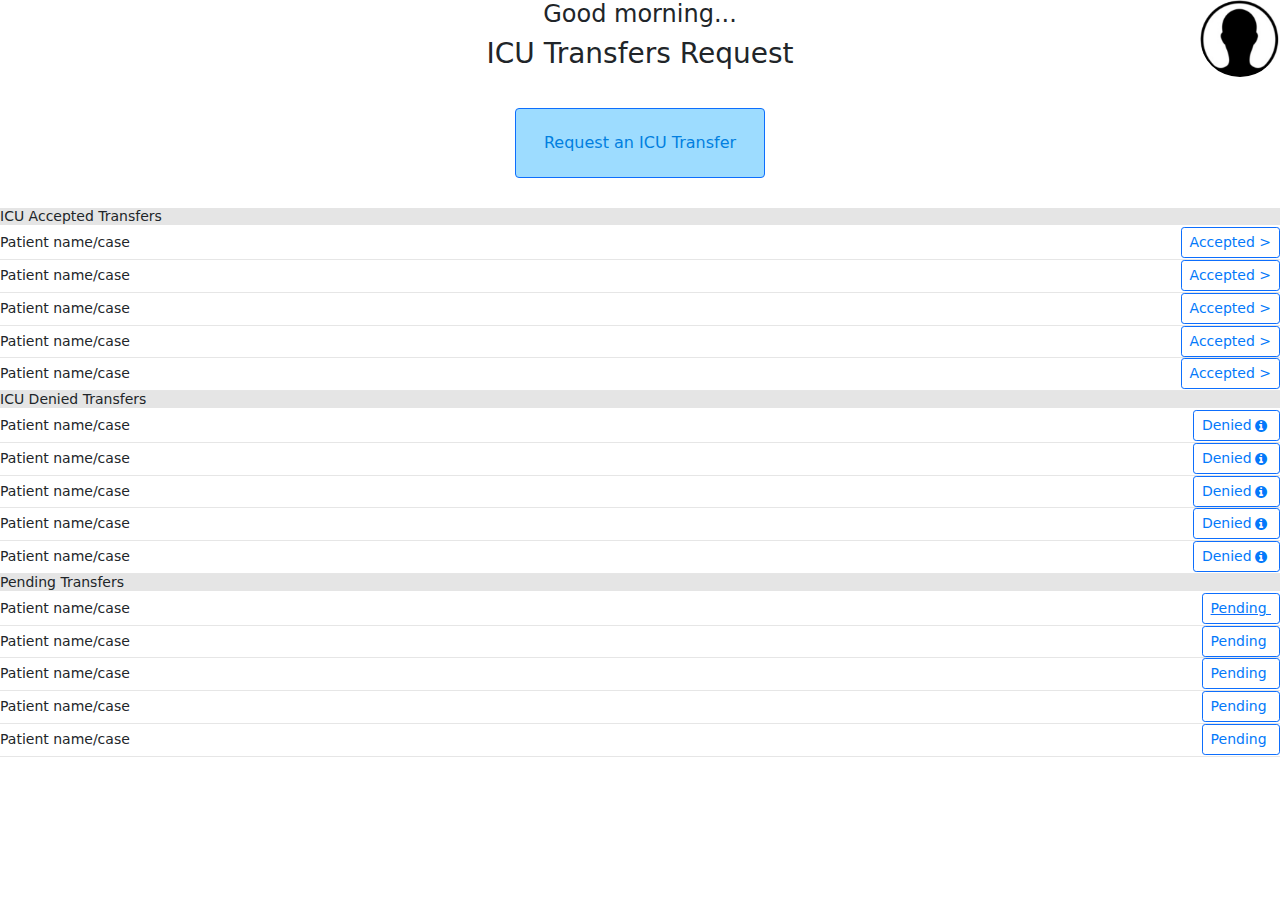
==== icurequest.html @ e0dacdc3 "first push" ====
<!DOCTYPE html>
<html lang="en">

<head>
    <meta charset="utf-8">
    <meta name="viewport" content="width=device-width, initial-scale=1.0, shrink-to-fit=no">
    <title>Untitled</title>
    <link rel="stylesheet" href="assets/bootstrap/css/bootstrap.min.css">
    <link rel="stylesheet" href="assets/fonts/font-awesome.min.css">
    <link rel="stylesheet" href="assets/css/styles.css">
</head>

<body><img class="rounded-circle img-fluid image-header" src="assets/img/header.png" width="100" height="100" style="text-align: right;">
    <div class="row" style="border-bottom-color: #d6d6d6;">
        <div class="col" style="color: var(--bs-gray-900);border-bottom-color: #d6d6d6;">
            <h4 class="text-center">Good morning...</h4>
            <h3 class="text-center">ICU Transfers Request</h3>
        </div>
    </div>
    <div class="row">
        <div class="col text-center" style="margin-top: 30px;"><button class="btn btn-primary text-center" type="button" style="background: #9ddcff;color: #017fe0;width: 250.5px;height: 70px;">Request an ICU Transfer</button></div>
    </div>
    <div class="row" style="margin-top: 30px;">
        <div class="col">
            <h1 style="font-size: 14px;background: #e5e5e5;margin-bottom: 2px;">ICU Accepted Transfers</h1>
        </div>
    </div>
    <div class="row" style="margin-top: 0px;">
        <div class="col d-flex flex-row flex-grow-1 justify-content-between align-items-baseline" style="border-bottom: 1px solid #e6e6e6 ;">
            <h1 class="d-inline-block" style="font-size: 14px;background: rgba(229,229,229,0);">Patient name/case</h1><button class="btn btn-outline-primary btn-sm text-center d-flex flex-row justify-content-end" type="button">Accepted &gt;</button>
        </div>
    </div>
    <div class="row" style="margin-top: 0px;">
        <div class="col d-flex flex-row flex-grow-1 justify-content-between align-items-baseline" style="border-bottom: 1px solid #e6e6e6 ;">
            <h1 class="d-inline-block" style="font-size: 14px;background: rgba(229,229,229,0);">Patient name/case</h1><button class="btn btn-outline-primary btn-sm text-center d-flex flex-row justify-content-end" type="button">Accepted &gt;</button>
        </div>
    </div>
    <div class="row" style="margin-top: 0px;">
        <div class="col d-flex flex-row flex-grow-1 justify-content-between align-items-baseline" style="border-bottom: 1px solid #e6e6e6 ;">
            <h1 class="d-inline-block" style="font-size: 14px;background: rgba(229,229,229,0);">Patient name/case</h1><button class="btn btn-outline-primary btn-sm text-center d-flex flex-row justify-content-end" type="button">Accepted &gt;</button>
        </div>
    </div>
    <div class="row" style="margin-top: 0px;">
        <div class="col d-flex flex-row flex-grow-1 justify-content-between align-items-baseline" style="border-bottom: 1px solid #e6e6e6 ;">
            <h1 class="d-inline-block" style="font-size: 14px;background: rgba(229,229,229,0);">Patient name/case</h1><button class="btn btn-outline-primary btn-sm text-center d-flex flex-row justify-content-end" type="button">Accepted &gt;</button>
        </div>
    </div>
    <div class="row" style="margin-top: 0px;">
        <div class="col d-flex flex-row flex-grow-1 justify-content-between align-items-baseline" style="border-bottom: 1px solid #e6e6e6 ;">
            <h1 class="d-inline-block" style="font-size: 14px;background: rgba(229,229,229,0);">Patient name/case</h1><button class="btn btn-outline-primary btn-sm text-center d-flex flex-row justify-content-end" type="button">Accepted &gt;</button>
        </div>
    </div>

    <div class="row">
        <div class="col">
            <h1 style="font-size: 14px;background: #e5e5e5;margin-bottom: 2px;">ICU Denied Transfers</h1>
            <div class="row" style="margin-top: 0px;">
                <div class="col d-flex flex-row flex-grow-1 justify-content-between align-items-baseline" style="border-bottom: 1px solid #e6e6e6 ;">
                    <h1 class="d-inline-block" style="font-size: 14px;background: rgba(229,229,229,0);">Patient name/case</h1><button class="btn btn-outline-primary btn-sm text-center d-flex flex-row justify-content-end"  data-toggle="modal" data-target=".bd-example-modal-sm" type="button">Denied<i class="fa fa-info-circle" style="margin-left: 3px;margin-top: 4px;"></i>&nbsp;</button>
                    <div class="modal fade bd-example-modal-sm" tabindex="-1" role="dialog" aria-labelledby="mySmallModalLabel" aria-hidden="true">
                        <div class="modal-dialog modal-sm">
                            <div class="modal-content">
                                <div>
                                    <p>Reasons to Decline RFA</p>
                                    <p>Reasons to Decline RFA</p>
                                    <p>Reasons to Decline RFA</p>
                                    <p>Reasons to Decline RFA</p>
                                    <p>Reasons to Decline RFA</p>
                                    <p>Reasons to Decline RFA</p>
                                </div>
                            </div>
                        </div>
                    </div>
                </div>
            </div>
            <div class="row" style="margin-top: 0px;">
                <div class="col d-flex flex-row flex-grow-1 justify-content-between align-items-baseline" style="border-bottom: 1px solid #e6e6e6 ;">
                    <h1 class="d-inline-block" style="font-size: 14px;background: rgba(229,229,229,0);">Patient name/case</h1><button class="btn btn-outline-primary btn-sm text-center d-flex flex-row justify-content-end" type="button">Denied<i class="fa fa-info-circle" style="margin-left: 3px;margin-top: 4px;"></i>&nbsp;</button>
                </div>
            </div>
            <div class="row" style="margin-top: 0px;">
                <div class="col d-flex flex-row flex-grow-1 justify-content-between align-items-baseline" style="border-bottom: 1px solid #e6e6e6 ;">
                    <h1 class="d-inline-block" style="font-size: 14px;background: rgba(229,229,229,0);">Patient name/case</h1><button class="btn btn-outline-primary btn-sm text-center d-flex flex-row justify-content-end" type="button">Denied<i class="fa fa-info-circle" style="margin-left: 3px;margin-top: 4px;"></i>&nbsp;</button>
                </div>
            </div>
            <div class="row" style="margin-top: 0px;">
                <div class="col d-flex flex-row flex-grow-1 justify-content-between align-items-baseline" style="border-bottom: 1px solid #e6e6e6 ;">
                    <h1 class="d-inline-block" style="font-size: 14px;background: rgba(229,229,229,0);">Patient name/case</h1><button class="btn btn-outline-primary btn-sm text-center d-flex flex-row justify-content-end" type="button">Denied<i class="fa fa-info-circle" style="margin-left: 3px;margin-top: 4px;"></i>&nbsp;</button>
                </div>
            </div>
            <div class="row" style="margin-top: 0px;">
                <div class="col d-flex flex-row flex-grow-1 justify-content-between align-items-baseline" style="border-bottom: 1px solid #e6e6e6 ;">
                    <h1 class="d-inline-block" style="font-size: 14px;background: rgba(229,229,229,0);">Patient name/case</h1><button class="btn btn-outline-primary btn-sm text-center d-flex flex-row justify-content-end" type="button">Denied<i class="fa fa-info-circle" style="margin-left: 3px;margin-top: 4px;"></i>&nbsp;</button>
                </div>
            </div>
        </div>
    </div>
    <div class="row">
        <div class="col">
            <h1 style="font-size: 14px;background: #e5e5e5;margin-bottom: 2px;">Pending Transfers</h1>
            <div class="row" style="margin-top: 0px;">
                <div class="col d-flex flex-row flex-grow-1 justify-content-between align-items-baseline" style="border-bottom: 1px solid #e6e6e6 ;">
                      <h1 class="d-inline-block" style="font-size: 14px;background: rgba(229,229,229,0);">Patient name/case</h1><a href="rfascreen2.html"> <button class="btn btn-outline-primary btn-sm text-center d-flex flex-row justify-content-end" type="button">Pending&nbsp;</button></a>
                </div>
            </div>
            <div class="row" style="margin-top: 0px;">
                <div class="col d-flex flex-row flex-grow-1 justify-content-between align-items-baseline" style="border-bottom: 1px solid #e6e6e6 ;">
                    <h1 class="d-inline-block" style="font-size: 14px;background: rgba(229,229,229,0);">Patient name/case</h1><button class="btn btn-outline-primary btn-sm text-center d-flex flex-row justify-content-end" type="button">Pending&nbsp;</button>
                </div>
            </div>
            <div class="row" style="margin-top: 0px;">
                <div class="col d-flex flex-row flex-grow-1 justify-content-between align-items-baseline" style="border-bottom: 1px solid #e6e6e6 ;">
                    <h1 class="d-inline-block" style="font-size: 14px;background: rgba(229,229,229,0);">Patient name/case</h1><button class="btn btn-outline-primary btn-sm text-center d-flex flex-row justify-content-end" type="button">Pending&nbsp;</button>
                </div>
            </div>
            <div class="row" style="margin-top: 0px;">
                <div class="col d-flex flex-row flex-grow-1 justify-content-between align-items-baseline" style="border-bottom: 1px solid #e6e6e6 ;">
                    <h1 class="d-inline-block" style="font-size: 14px;background: rgba(229,229,229,0);">Patient name/case</h1><button class="btn btn-outline-primary btn-sm text-center d-flex flex-row justify-content-end" type="button">Pending&nbsp;</button>
                </div>
            </div>
            <div class="row" style="margin-top: 0px;">
                <div class="col d-flex flex-row flex-grow-1 justify-content-between align-items-baseline" style="border-bottom: 1px solid #e6e6e6 ;">
                    <h1 class="d-inline-block" style="font-size: 14px;background: rgba(229,229,229,0);">Patient name/case</h1><button class="btn btn-outline-primary btn-sm text-center d-flex flex-row justify-content-end" type="button">Pending&nbsp;</button>
                </div>
            </div>
        </div>
    </div>
<script src="https://code.jquery.com/jquery-3.6.0.js" integrity="sha256-H+K7U5CnXl1h5ywQfKtSj8PCmoN9aaq30gDh27Xc0jk="
        crossorigin="anonymous"></script>
<script src="assets/bootstrap/js/bootstrap.min.js"></script>
<script src="https://code.jquery.com/jquery-3.2.1.slim.min.js" integrity="sha384-KJ3o2DKtIkvYIK3UENzmM7KCkRr/rE9/Qpg6aAZGJwFDMVNA/GpGFF93hXpG5KkN" crossorigin="anonymous"></script>
<script src="https://cdnjs.cloudflare.com/ajax/libs/popper.js/1.12.9/umd/popper.min.js" integrity="sha384-ApNbgh9B+Y1QKtv3Rn7W3mgPxhU9K/ScQsAP7hUibX39j7fakFPskvXusvfa0b4Q" crossorigin="anonymous"></script>
<script src="https://maxcdn.bootstrapcdn.com/bootstrap/4.0.0/js/bootstrap.min.js" integrity="sha384-JZR6Spejh4U02d8jOt6vLEHfe/JQGiRRSQQxSfFWpi1MquVdAyjUar5+76PVCmYl" crossorigin="anonymous"></script>
<script>$('#myModal').on('.bd-example-modal-sm', function () {
    $('#myInput').trigger('focus')
})</script>
</body>

</html>
---- assets/css/styles.css ----
body {
  background-color: #ffffff;
}
.changeBackground{
  background-color:#dbdbdb;
}
.image-header {
  position: absolute;
  right: 0;
  width: 80px;
}

.textOnInput {
  position: relative;
}

.textOnInput label {
  position: absolute;
  top: -15px;
  left: 23px;
  padding: 2px;
  z-index: 1;
}

.textOnInput label:after {
  content: " ";
  background-color: #fff;
  width: 100%;
  height: 13px;
  position: absolute;
  left: 0;
  bottom: 0;
  z-index: -1;
}

label {
  font-size: 16px;
  font-weight: 500;
  display: inline-block;
  margin-bottom: .5rem;
}

.form-control {
  box-shadow: none !important;
}

.btn-outline-primary{
  color:#0379fa;
}
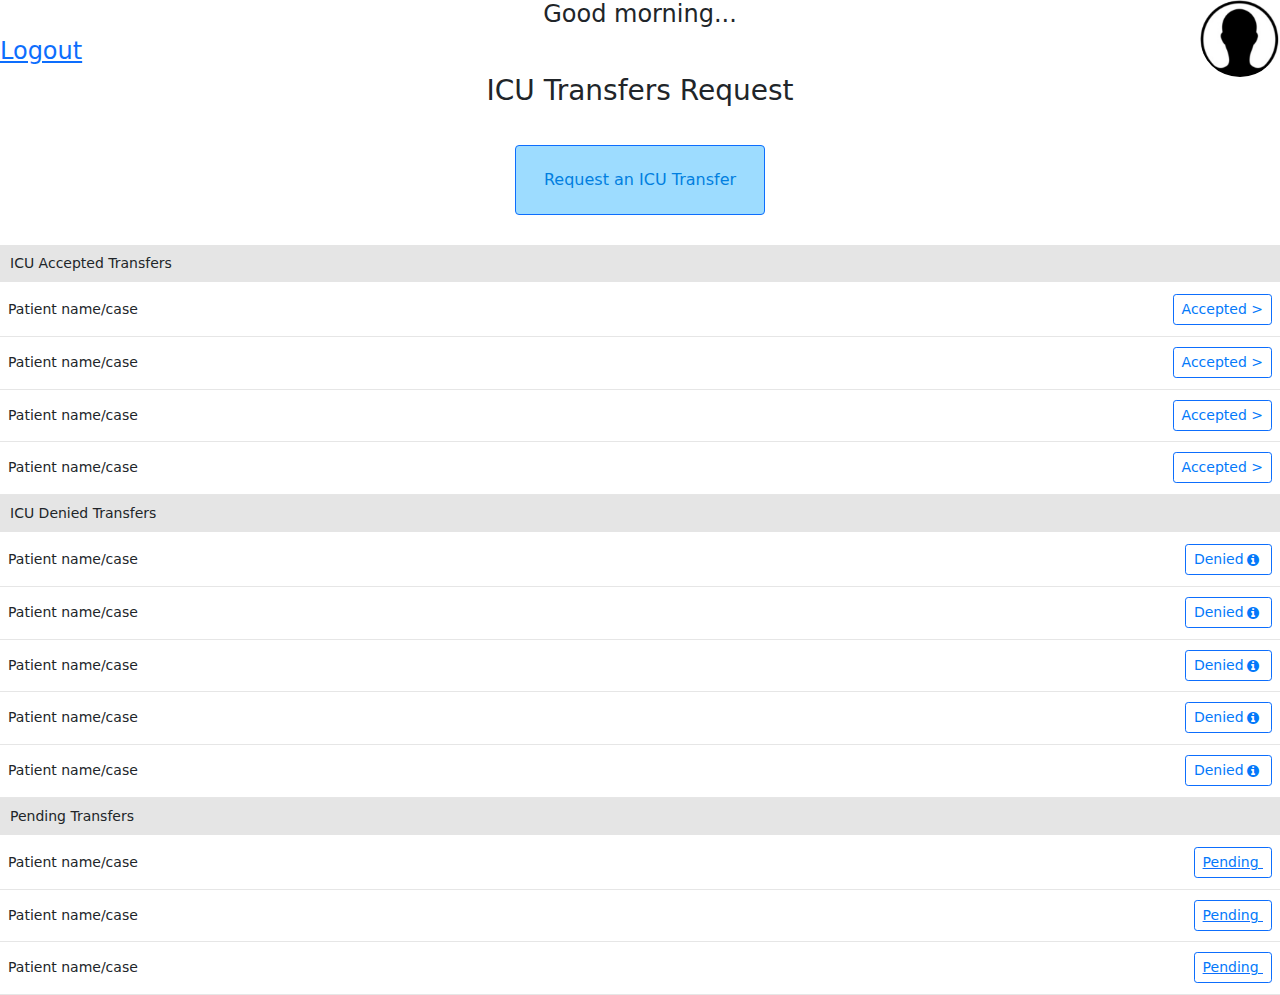
==== commit b15f0ccf: "." ====
--- a/icurequest.html
+++ b/icurequest.html
@@ -14,6 +14,8 @@
     <div class="row" style="border-bottom-color: #d6d6d6;">
         <div class="col" style="color: var(--bs-gray-900);border-bottom-color: #d6d6d6;">
             <h4 class="text-center">Good morning...</h4>
+            <h4 ><a href="index.html">Logout</a></h4>
+
             <h3 class="text-center">ICU Transfers Request</h3>
         </div>
     </div>
@@ -22,40 +24,41 @@
     </div>
     <div class="row" style="margin-top: 30px;">
         <div class="col">
-            <h1 style="font-size: 14px;background: #e5e5e5;margin-bottom: 2px;">ICU Accepted Transfers</h1>
+            <h1 style="padding: 10px;font-size: 14px;background: #e5e5e5;margin-bottom: 2px;">ICU Accepted Transfers</h1>
         </div>
     </div>
     <div class="row" style="margin-top: 0px;">
-        <div class="col d-flex flex-row flex-grow-1 justify-content-between align-items-baseline" style="border-bottom: 1px solid #e6e6e6 ;">
+        <div class="col d-flex flex-row flex-grow-1 justify-content-between align-items-baseline" style="padding: 10px;
+    margin-left: 10px;
+    margin-right: 10px;border-bottom: 1px solid #e6e6e6 ;">
             <h1 class="d-inline-block" style="font-size: 14px;background: rgba(229,229,229,0);">Patient name/case</h1><button class="btn btn-outline-primary btn-sm text-center d-flex flex-row justify-content-end" type="button">Accepted &gt;</button>
         </div>
     </div>
-    <div class="row" style="margin-top: 0px;">
-        <div class="col d-flex flex-row flex-grow-1 justify-content-between align-items-baseline" style="border-bottom: 1px solid #e6e6e6 ;">
-            <h1 class="d-inline-block" style="font-size: 14px;background: rgba(229,229,229,0);">Patient name/case</h1><button class="btn btn-outline-primary btn-sm text-center d-flex flex-row justify-content-end" type="button">Accepted &gt;</button>
-        </div>
+<div class="row" style="margin-top: 0px;">
+    <div class="col d-flex flex-row flex-grow-1 justify-content-between align-items-baseline" style="padding: 10px;
+    margin-left: 10px;
+    margin-right: 10px;border-bottom: 1px solid #e6e6e6 ;">
+        <h1 class="d-inline-block" style="font-size: 14px;background: rgba(229,229,229,0);">Patient name/case</h1><button class="btn btn-outline-primary btn-sm text-center d-flex flex-row justify-content-end" type="button">Accepted &gt;</button>
     </div>
-    <div class="row" style="margin-top: 0px;">
-        <div class="col d-flex flex-row flex-grow-1 justify-content-between align-items-baseline" style="border-bottom: 1px solid #e6e6e6 ;">
-            <h1 class="d-inline-block" style="font-size: 14px;background: rgba(229,229,229,0);">Patient name/case</h1><button class="btn btn-outline-primary btn-sm text-center d-flex flex-row justify-content-end" type="button">Accepted &gt;</button>
-        </div>
+</div>    <div class="row" style="margin-top: 0px;">
+    <div class="col d-flex flex-row flex-grow-1 justify-content-between align-items-baseline" style="padding: 10px;
+    margin-left: 10px;
+    margin-right: 10px;border-bottom: 1px solid #e6e6e6 ;">
+        <h1 class="d-inline-block" style="font-size: 14px;background: rgba(229,229,229,0);">Patient name/case</h1><button class="btn btn-outline-primary btn-sm text-center d-flex flex-row justify-content-end" type="button">Accepted &gt;</button>
     </div>
-    <div class="row" style="margin-top: 0px;">
-        <div class="col d-flex flex-row flex-grow-1 justify-content-between align-items-baseline" style="border-bottom: 1px solid #e6e6e6 ;">
-            <h1 class="d-inline-block" style="font-size: 14px;background: rgba(229,229,229,0);">Patient name/case</h1><button class="btn btn-outline-primary btn-sm text-center d-flex flex-row justify-content-end" type="button">Accepted &gt;</button>
-        </div>
+</div>    <div class="row" style="margin-top: 0px;">
+    <div class="col d-flex flex-row flex-grow-1 justify-content-between align-items-baseline" style="padding: 10px;
+    margin-left: 10px;
+    margin-right: 10px;border-bottom: 1px solid #e6e6e6 ;">
+        <h1 class="d-inline-block" style="font-size: 14px;background: rgba(229,229,229,0);">Patient name/case</h1><button class="btn btn-outline-primary btn-sm text-center d-flex flex-row justify-content-end" type="button">Accepted &gt;</button>
     </div>
-    <div class="row" style="margin-top: 0px;">
-        <div class="col d-flex flex-row flex-grow-1 justify-content-between align-items-baseline" style="border-bottom: 1px solid #e6e6e6 ;">
-            <h1 class="d-inline-block" style="font-size: 14px;background: rgba(229,229,229,0);">Patient name/case</h1><button class="btn btn-outline-primary btn-sm text-center d-flex flex-row justify-content-end" type="button">Accepted &gt;</button>
-        </div>
-    </div>
+</div>
 
     <div class="row">
         <div class="col">
-            <h1 style="font-size: 14px;background: #e5e5e5;margin-bottom: 2px;">ICU Denied Transfers</h1>
+            <h1 style="padding: 10px;font-size: 14px;background: #e5e5e5;margin-bottom: 2px;">ICU Denied Transfers</h1>
             <div class="row" style="margin-top: 0px;">
-                <div class="col d-flex flex-row flex-grow-1 justify-content-between align-items-baseline" style="border-bottom: 1px solid #e6e6e6 ;">
+                <div class="col d-flex flex-row flex-grow-1 justify-content-between align-items-baseline" style="padding:10px;margin-right:10px;margin-left:10px;border-bottom: 1px solid #e6e6e6 ;">
                     <h1 class="d-inline-block" style="font-size: 14px;background: rgba(229,229,229,0);">Patient name/case</h1><button class="btn btn-outline-primary btn-sm text-center d-flex flex-row justify-content-end"  data-toggle="modal" data-target=".bd-example-modal-sm" type="button">Denied<i class="fa fa-info-circle" style="margin-left: 3px;margin-top: 4px;"></i>&nbsp;</button>
                     <div class="modal fade bd-example-modal-sm" tabindex="-1" role="dialog" aria-labelledby="mySmallModalLabel" aria-hidden="true">
                         <div class="modal-dialog modal-sm">
@@ -74,22 +77,22 @@
                 </div>
             </div>
             <div class="row" style="margin-top: 0px;">
-                <div class="col d-flex flex-row flex-grow-1 justify-content-between align-items-baseline" style="border-bottom: 1px solid #e6e6e6 ;">
+                <div class="col d-flex flex-row flex-grow-1 justify-content-between align-items-baseline" style="padding:10px;margin-right:10px;margin-left:10px;border-bottom: 1px solid #e6e6e6 ;">
                     <h1 class="d-inline-block" style="font-size: 14px;background: rgba(229,229,229,0);">Patient name/case</h1><button class="btn btn-outline-primary btn-sm text-center d-flex flex-row justify-content-end" type="button">Denied<i class="fa fa-info-circle" style="margin-left: 3px;margin-top: 4px;"></i>&nbsp;</button>
                 </div>
             </div>
             <div class="row" style="margin-top: 0px;">
-                <div class="col d-flex flex-row flex-grow-1 justify-content-between align-items-baseline" style="border-bottom: 1px solid #e6e6e6 ;">
+                <div class="col d-flex flex-row flex-grow-1 justify-content-between align-items-baseline" style="padding:10px;margin-right:10px;margin-left:10px;border-bottom: 1px solid #e6e6e6 ;">
                     <h1 class="d-inline-block" style="font-size: 14px;background: rgba(229,229,229,0);">Patient name/case</h1><button class="btn btn-outline-primary btn-sm text-center d-flex flex-row justify-content-end" type="button">Denied<i class="fa fa-info-circle" style="margin-left: 3px;margin-top: 4px;"></i>&nbsp;</button>
                 </div>
             </div>
             <div class="row" style="margin-top: 0px;">
-                <div class="col d-flex flex-row flex-grow-1 justify-content-between align-items-baseline" style="border-bottom: 1px solid #e6e6e6 ;">
+                <div class="col d-flex flex-row flex-grow-1 justify-content-between align-items-baseline" style="padding:10px;margin-right:10px;margin-left:10px;border-bottom: 1px solid #e6e6e6 ;">
                     <h1 class="d-inline-block" style="font-size: 14px;background: rgba(229,229,229,0);">Patient name/case</h1><button class="btn btn-outline-primary btn-sm text-center d-flex flex-row justify-content-end" type="button">Denied<i class="fa fa-info-circle" style="margin-left: 3px;margin-top: 4px;"></i>&nbsp;</button>
                 </div>
             </div>
             <div class="row" style="margin-top: 0px;">
-                <div class="col d-flex flex-row flex-grow-1 justify-content-between align-items-baseline" style="border-bottom: 1px solid #e6e6e6 ;">
+                <div class="col d-flex flex-row flex-grow-1 justify-content-between align-items-baseline" style="padding:10px;margin-right:10px;margin-left:10px;border-bottom: 1px solid #e6e6e6 ;">
                     <h1 class="d-inline-block" style="font-size: 14px;background: rgba(229,229,229,0);">Patient name/case</h1><button class="btn btn-outline-primary btn-sm text-center d-flex flex-row justify-content-end" type="button">Denied<i class="fa fa-info-circle" style="margin-left: 3px;margin-top: 4px;"></i>&nbsp;</button>
                 </div>
             </div>
@@ -97,30 +100,25 @@
     </div>
     <div class="row">
         <div class="col">
-            <h1 style="font-size: 14px;background: #e5e5e5;margin-bottom: 2px;">Pending Transfers</h1>
+            <h1 style="padding: 10px;font-size: 14px;background: #e5e5e5;margin-bottom: 2px;">Pending Transfers</h1>
             <div class="row" style="margin-top: 0px;">
-                <div class="col d-flex flex-row flex-grow-1 justify-content-between align-items-baseline" style="border-bottom: 1px solid #e6e6e6 ;">
+                <div class="col d-flex flex-row flex-grow-1 justify-content-between align-items-baseline" style="padding: 10px;
+    margin-left: 10px;
+    margin-right: 10px;border-bottom: 1px solid #e6e6e6 ;">
                       <h1 class="d-inline-block" style="font-size: 14px;background: rgba(229,229,229,0);">Patient name/case</h1><a href="rfascreen2.html"> <button class="btn btn-outline-primary btn-sm text-center d-flex flex-row justify-content-end" type="button">Pending&nbsp;</button></a>
                 </div>
+            </div>            <div class="row" style="margin-top: 0px;">
+            <div class="col d-flex flex-row flex-grow-1 justify-content-between align-items-baseline" style="padding: 10px;
+    margin-left: 10px;
+    margin-right: 10px;border-bottom: 1px solid #e6e6e6 ;">
+                <h1 class="d-inline-block" style="font-size: 14px;background: rgba(229,229,229,0);">Patient name/case</h1><a href="rfascreen2.html"> <button class="btn btn-outline-primary btn-sm text-center d-flex flex-row justify-content-end" type="button">Pending&nbsp;</button></a>
             </div>
+        </div>
             <div class="row" style="margin-top: 0px;">
-                <div class="col d-flex flex-row flex-grow-1 justify-content-between align-items-baseline" style="border-bottom: 1px solid #e6e6e6 ;">
-                    <h1 class="d-inline-block" style="font-size: 14px;background: rgba(229,229,229,0);">Patient name/case</h1><button class="btn btn-outline-primary btn-sm text-center d-flex flex-row justify-content-end" type="button">Pending&nbsp;</button>
-                </div>
-            </div>
-            <div class="row" style="margin-top: 0px;">
-                <div class="col d-flex flex-row flex-grow-1 justify-content-between align-items-baseline" style="border-bottom: 1px solid #e6e6e6 ;">
-                    <h1 class="d-inline-block" style="font-size: 14px;background: rgba(229,229,229,0);">Patient name/case</h1><button class="btn btn-outline-primary btn-sm text-center d-flex flex-row justify-content-end" type="button">Pending&nbsp;</button>
-                </div>
-            </div>
-            <div class="row" style="margin-top: 0px;">
-                <div class="col d-flex flex-row flex-grow-1 justify-content-between align-items-baseline" style="border-bottom: 1px solid #e6e6e6 ;">
-                    <h1 class="d-inline-block" style="font-size: 14px;background: rgba(229,229,229,0);">Patient name/case</h1><button class="btn btn-outline-primary btn-sm text-center d-flex flex-row justify-content-end" type="button">Pending&nbsp;</button>
-                </div>
-            </div>
-            <div class="row" style="margin-top: 0px;">
-                <div class="col d-flex flex-row flex-grow-1 justify-content-between align-items-baseline" style="border-bottom: 1px solid #e6e6e6 ;">
-                    <h1 class="d-inline-block" style="font-size: 14px;background: rgba(229,229,229,0);">Patient name/case</h1><button class="btn btn-outline-primary btn-sm text-center d-flex flex-row justify-content-end" type="button">Pending&nbsp;</button>
+                <div class="col d-flex flex-row flex-grow-1 justify-content-between align-items-baseline" style="padding: 10px;
+    margin-left: 10px;
+    margin-right: 10px;border-bottom: 1px solid #e6e6e6 ;">
+                    <h1 class="d-inline-block" style="font-size: 14px;background: rgba(229,229,229,0);">Patient name/case</h1><a href="rfascreen2.html"> <button class="btn btn-outline-primary btn-sm text-center d-flex flex-row justify-content-end" type="button">Pending&nbsp;</button></a>
                 </div>
             </div>
         </div>
